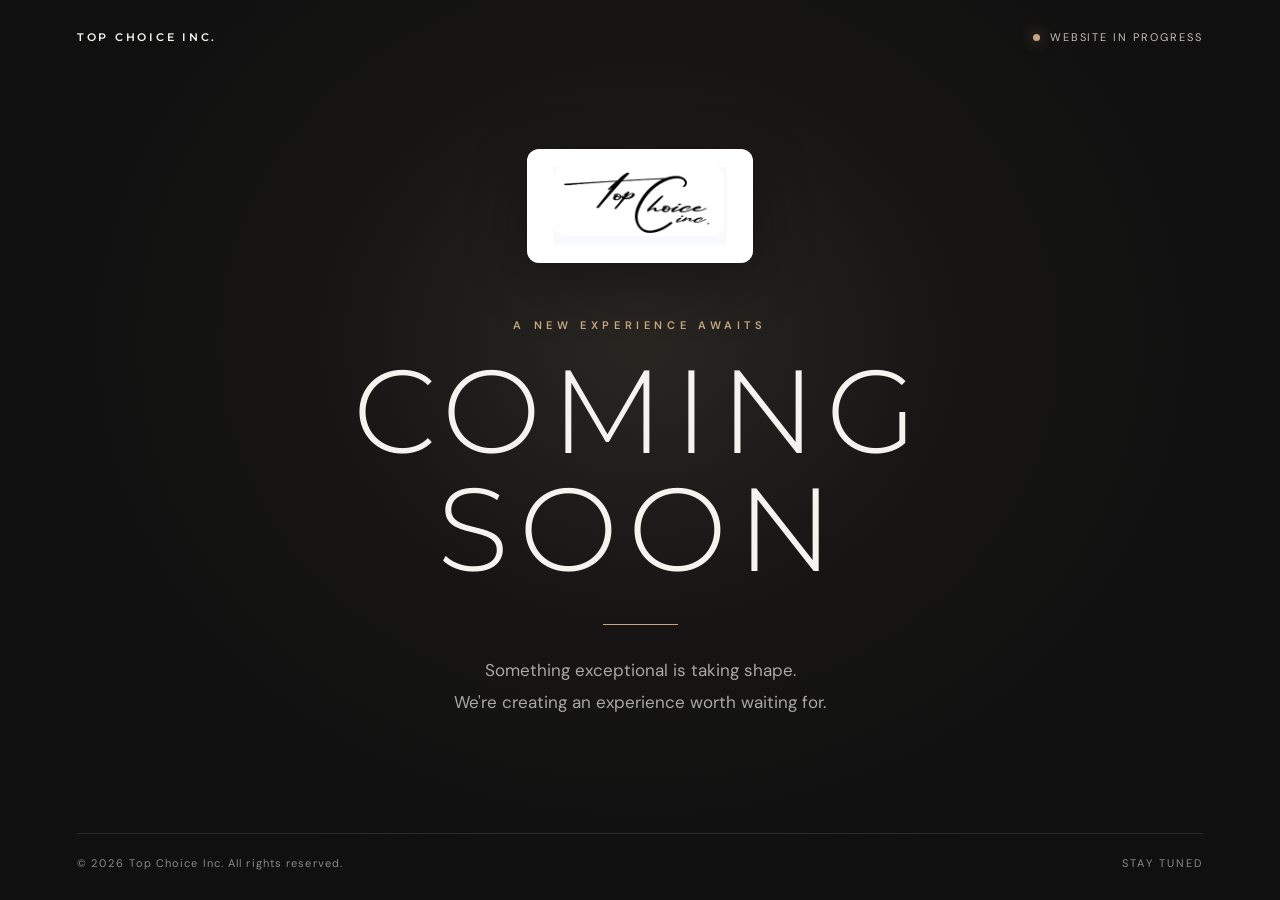
==== index.html @ 530797d7 "Add files via upload" ====
<!doctype html>
<html lang="en">
<head>
  <meta charset="UTF-8" />
  <meta name="viewport" content="width=device-width, initial-scale=1.0" />
  <meta name="theme-color" content="#101010" />
  <meta name="description" content="Top Choice Inc. — Something exceptional is coming soon." />
  <title>Top Choice Inc. | Coming Soon</title>
  <link rel="icon" type="image/png" href="assets/top-choice-logo.png" />
  <link rel="preconnect" href="https://fonts.googleapis.com" />
  <link rel="preconnect" href="https://fonts.gstatic.com" crossorigin />
  <link href="https://fonts.googleapis.com/css2?family=DM+Sans:wght@400;500;600;700&family=Montserrat:wght@300;400;500;600&display=swap" rel="stylesheet" />
  <style>
    :root{color-scheme:dark;--ink:#f5f3ee;--muted:#aaa8a5;--gold:#c4a77d}
    *{box-sizing:border-box}html{min-height:100%}body{margin:0;min-height:100vh;background:#101010;color:var(--ink);font-family:'DM Sans',Arial,sans-serif;overflow-x:hidden}
    body:before{content:"";position:fixed;inset:0;pointer-events:none;background:radial-gradient(ellipse at 50% 38%,#292622 0%,#161514 36%,#101010 72%)}
    .frame{position:relative;min-height:100vh;display:flex;flex-direction:column;padding:30px clamp(24px,6vw,100px)}
    header{display:flex;align-items:center;justify-content:space-between;gap:16px}.brand{font-family:Montserrat,sans-serif;letter-spacing:.25em;font-size:11px;font-weight:600;text-transform:uppercase}.status{display:flex;align-items:center;gap:10px;color:#c6c0b6;font-size:11px;letter-spacing:.18em;text-transform:uppercase}.dot{height:7px;width:7px;background:var(--gold);border-radius:50%;box-shadow:0 0 14px #c4a77d99}
    main{flex:1;display:flex;flex-direction:column;align-items:center;justify-content:center;text-align:center;padding:65px 0 75px}.logo-card{background:#fff;border-radius:12px;padding:18px 26px;display:flex;align-items:center;justify-content:center;box-shadow:0 16px 60px #0005;max-width:min(430px,86vw)}.logo-card img{display:block;width:100%;height:auto;image-rendering:auto}.eyebrow{font-size:11px;font-weight:600;letter-spacing:.42em;text-transform:uppercase;color:var(--gold);margin:55px 0 20px}h1{font-family:Montserrat,Arial,sans-serif;font-size:clamp(48px,10vw,118px);font-weight:300;line-height:1;letter-spacing:.085em;margin:0;text-transform:uppercase}h1 span{display:block}.sub{font-size:clamp(14px,1.6vw,17px);line-height:1.85;color:var(--muted);max-width:450px;margin:30px auto 0}.rule{height:1px;width:75px;background:var(--gold);margin:36px auto 0;opacity:.8}
    footer{border-top:1px solid #ffffff1c;display:flex;justify-content:space-between;align-items:center;gap:16px;padding-top:22px;color:#8d8a86;font-size:11px;letter-spacing:.1em}footer span:last-child{text-transform:uppercase;letter-spacing:.19em}
    .reveal{animation:rise 1.1s ease both}.delay{animation-delay:.2s}.delay2{animation-delay:.4s}@keyframes rise{from{opacity:0;transform:translateY(18px)}to{opacity:1;transform:translateY(0)}}@media(max-width:600px){.frame{padding:23px 22px}header .brand{font-size:9px;letter-spacing:.13em}.status{font-size:9px;letter-spacing:.08em}main{padding:75px 0}.logo-card{padding:12px 18px}.eyebrow{margin-top:45px}h1{font-size:clamp(43px,11vw,72px);letter-spacing:.035em}.sub{margin-top:23px}footer{flex-direction:column;text-align:center;gap:9px}}
    @media(prefers-reduced-motion:reduce){.reveal{animation:none}}
  </style>
</head>
<body>
  <div class="frame">
    <header><div class="brand">Top Choice Inc.</div><div class="status"><span class="dot" aria-hidden="true"></span> Website in progress</div></header>
    <main>
      <div class="logo-card reveal"><img src="assets/top-choice-logo.png" alt="Top Choice Inc. logo" /></div>
      <p class="eyebrow reveal delay">A new experience awaits</p>
      <h1 class="reveal delay"><span>Coming</span><span>Soon</span></h1>
      <div class="rule reveal delay2"></div>
      <p class="sub reveal delay2">Something exceptional is taking shape.<br />We're creating an experience worth waiting for.</p>
    </main>
    <footer><span>© <span id="year">2026</span> Top Choice Inc. All rights reserved.</span><span>Stay tuned</span></footer>
  </div>
  <script>document.getElementById('year').textContent = new Date().getFullYear();</script>
</body>
</html>
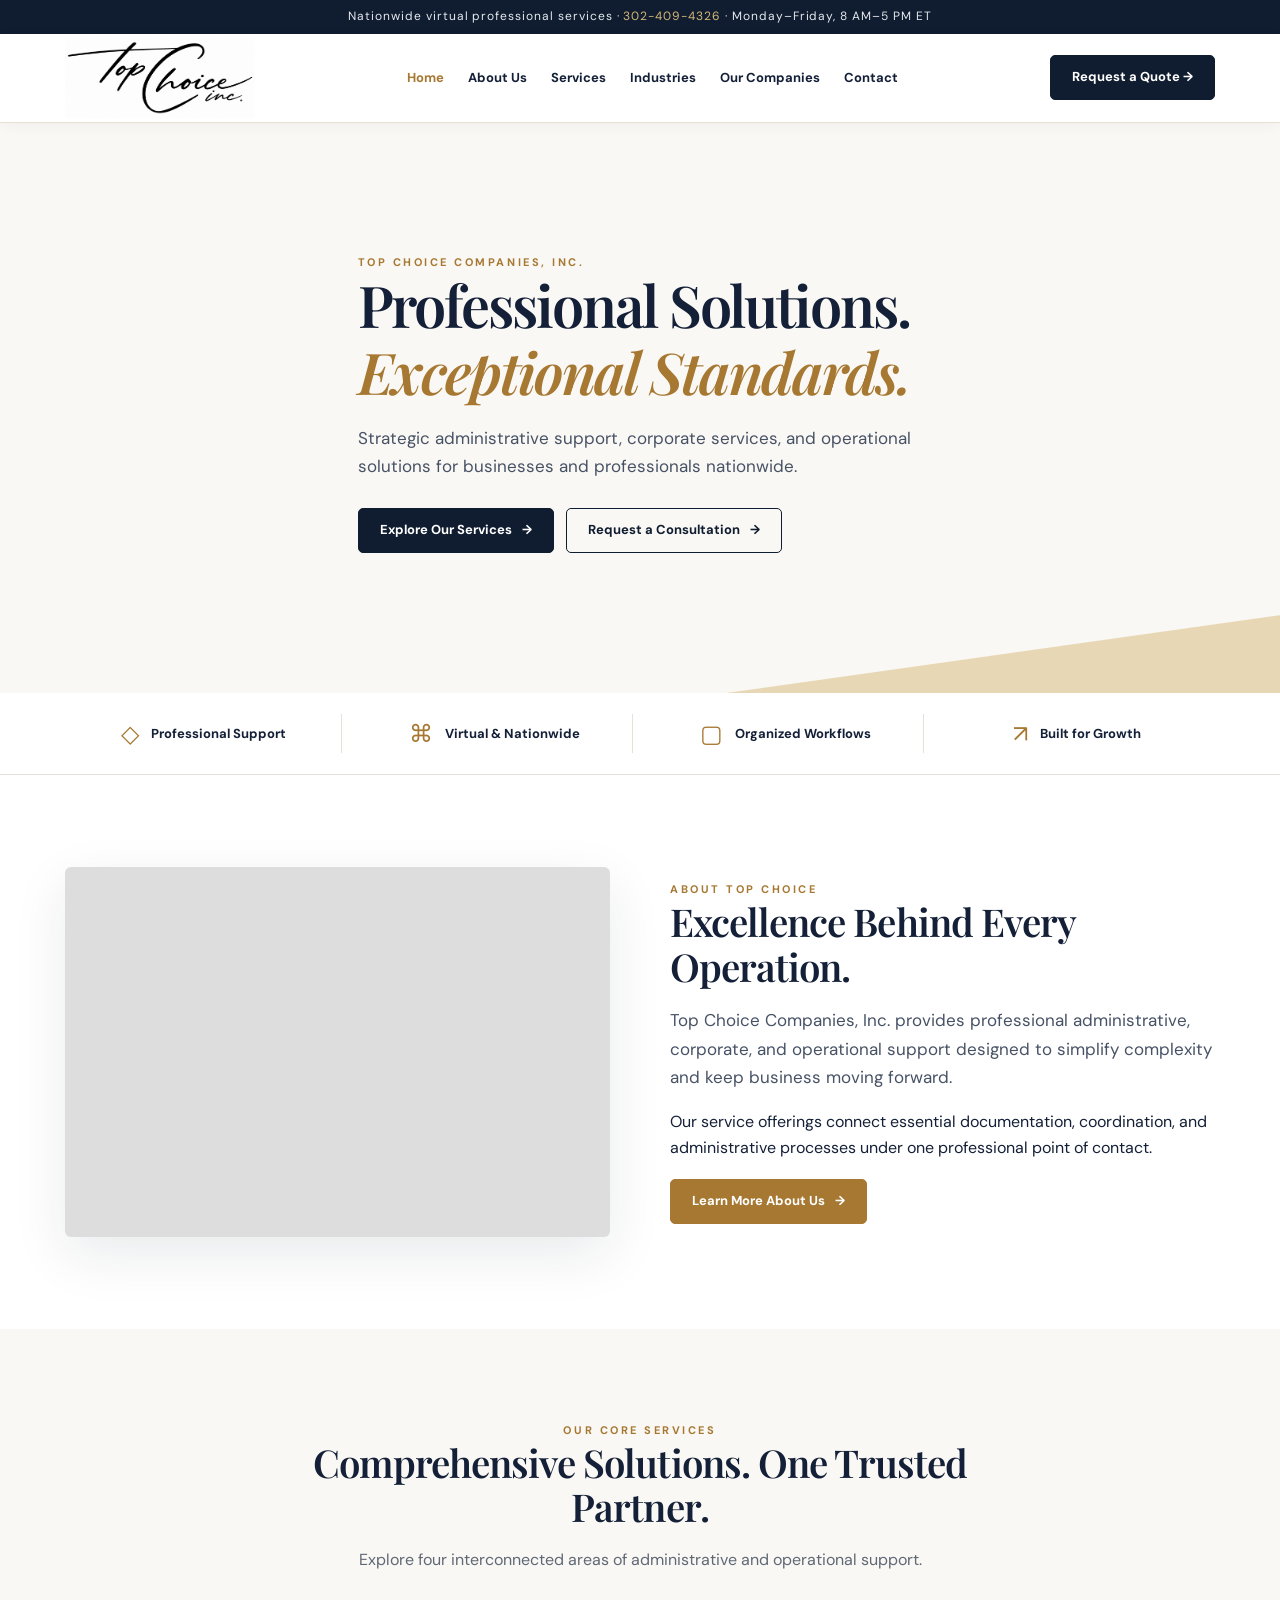
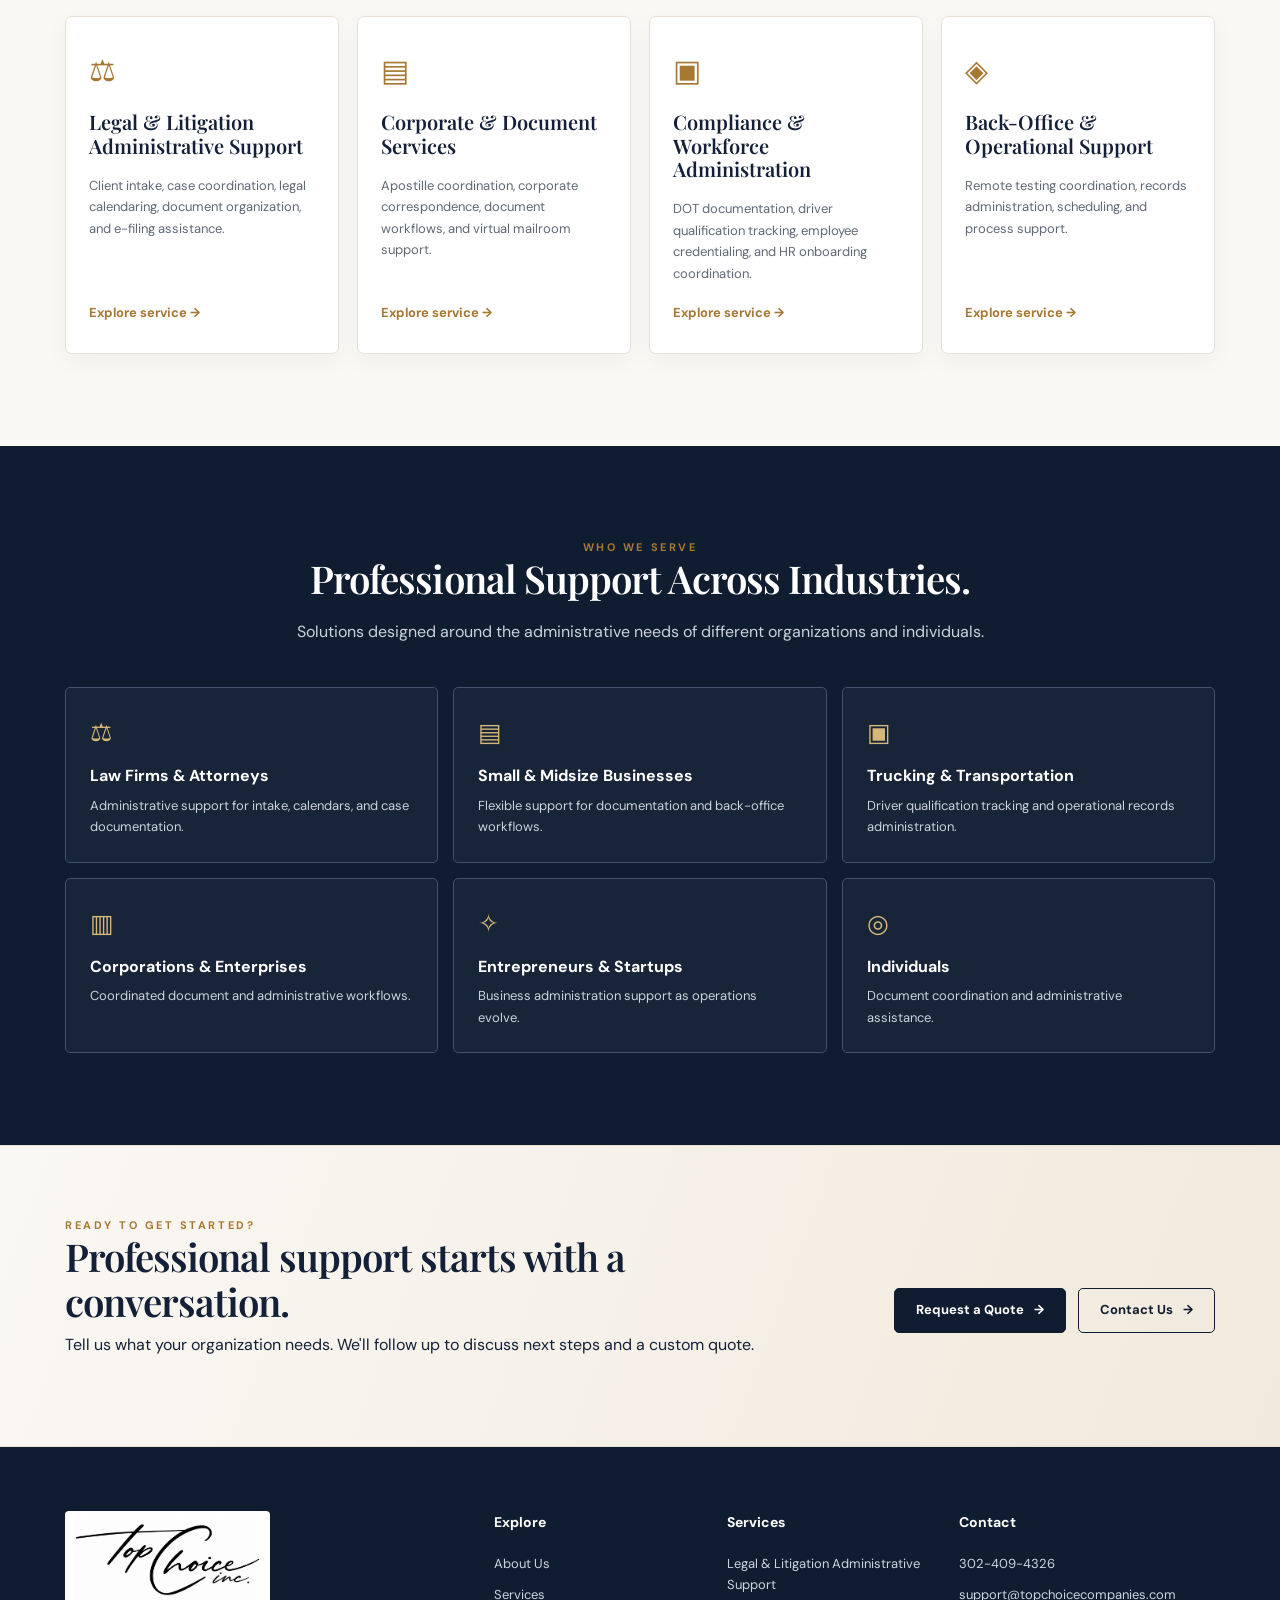
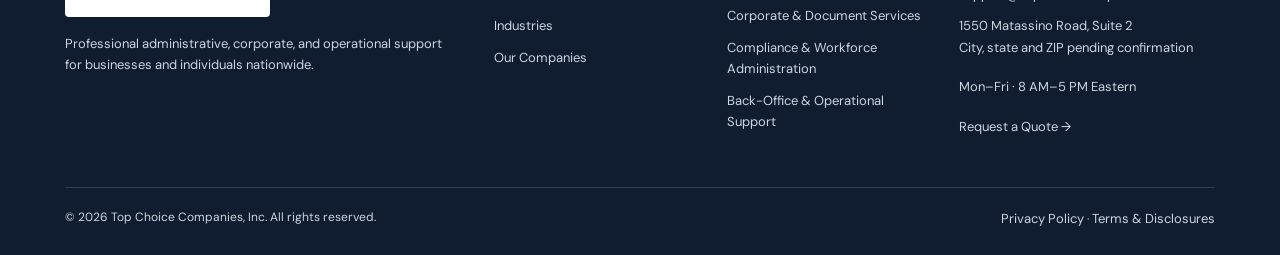
==== commit 6d9134bf: "Add files via upload" ====
--- a/index.html
+++ b/index.html
@@ -1,39 +1 @@
-<!doctype html>
-<html lang="en">
-<head>
-  <meta charset="UTF-8" />
-  <meta name="viewport" content="width=device-width, initial-scale=1.0" />
-  <meta name="theme-color" content="#101010" />
-  <meta name="description" content="Top Choice Inc. — Something exceptional is coming soon." />
-  <title>Top Choice Inc. | Coming Soon</title>
-  <link rel="icon" type="image/png" href="assets/top-choice-logo.png" />
-  <link rel="preconnect" href="https://fonts.googleapis.com" />
-  <link rel="preconnect" href="https://fonts.gstatic.com" crossorigin />
-  <link href="https://fonts.googleapis.com/css2?family=DM+Sans:wght@400;500;600;700&family=Montserrat:wght@300;400;500;600&display=swap" rel="stylesheet" />
-  <style>
-    :root{color-scheme:dark;--ink:#f5f3ee;--muted:#aaa8a5;--gold:#c4a77d}
-    *{box-sizing:border-box}html{min-height:100%}body{margin:0;min-height:100vh;background:#101010;color:var(--ink);font-family:'DM Sans',Arial,sans-serif;overflow-x:hidden}
-    body:before{content:"";position:fixed;inset:0;pointer-events:none;background:radial-gradient(ellipse at 50% 38%,#292622 0%,#161514 36%,#101010 72%)}
-    .frame{position:relative;min-height:100vh;display:flex;flex-direction:column;padding:30px clamp(24px,6vw,100px)}
-    header{display:flex;align-items:center;justify-content:space-between;gap:16px}.brand{font-family:Montserrat,sans-serif;letter-spacing:.25em;font-size:11px;font-weight:600;text-transform:uppercase}.status{display:flex;align-items:center;gap:10px;color:#c6c0b6;font-size:11px;letter-spacing:.18em;text-transform:uppercase}.dot{height:7px;width:7px;background:var(--gold);border-radius:50%;box-shadow:0 0 14px #c4a77d99}
-    main{flex:1;display:flex;flex-direction:column;align-items:center;justify-content:center;text-align:center;padding:65px 0 75px}.logo-card{background:#fff;border-radius:12px;padding:18px 26px;display:flex;align-items:center;justify-content:center;box-shadow:0 16px 60px #0005;max-width:min(430px,86vw)}.logo-card img{display:block;width:100%;height:auto;image-rendering:auto}.eyebrow{font-size:11px;font-weight:600;letter-spacing:.42em;text-transform:uppercase;color:var(--gold);margin:55px 0 20px}h1{font-family:Montserrat,Arial,sans-serif;font-size:clamp(48px,10vw,118px);font-weight:300;line-height:1;letter-spacing:.085em;margin:0;text-transform:uppercase}h1 span{display:block}.sub{font-size:clamp(14px,1.6vw,17px);line-height:1.85;color:var(--muted);max-width:450px;margin:30px auto 0}.rule{height:1px;width:75px;background:var(--gold);margin:36px auto 0;opacity:.8}
-    footer{border-top:1px solid #ffffff1c;display:flex;justify-content:space-between;align-items:center;gap:16px;padding-top:22px;color:#8d8a86;font-size:11px;letter-spacing:.1em}footer span:last-child{text-transform:uppercase;letter-spacing:.19em}
-    .reveal{animation:rise 1.1s ease both}.delay{animation-delay:.2s}.delay2{animation-delay:.4s}@keyframes rise{from{opacity:0;transform:translateY(18px)}to{opacity:1;transform:translateY(0)}}@media(max-width:600px){.frame{padding:23px 22px}header .brand{font-size:9px;letter-spacing:.13em}.status{font-size:9px;letter-spacing:.08em}main{padding:75px 0}.logo-card{padding:12px 18px}.eyebrow{margin-top:45px}h1{font-size:clamp(43px,11vw,72px);letter-spacing:.035em}.sub{margin-top:23px}footer{flex-direction:column;text-align:center;gap:9px}}
-    @media(prefers-reduced-motion:reduce){.reveal{animation:none}}
-  </style>
-</head>
-<body>
-  <div class="frame">
-    <header><div class="brand">Top Choice Inc.</div><div class="status"><span class="dot" aria-hidden="true"></span> Website in progress</div></header>
-    <main>
-      <div class="logo-card reveal"><img src="assets/top-choice-logo.png" alt="Top Choice Inc. logo" /></div>
-      <p class="eyebrow reveal delay">A new experience awaits</p>
-      <h1 class="reveal delay"><span>Coming</span><span>Soon</span></h1>
-      <div class="rule reveal delay2"></div>
-      <p class="sub reveal delay2">Something exceptional is taking shape.<br />We're creating an experience worth waiting for.</p>
-    </main>
-    <footer><span>© <span id="year">2026</span> Top Choice Inc. All rights reserved.</span><span>Stay tuned</span></footer>
-  </div>
-  <script>document.getElementById('year').textContent = new Date().getFullYear();</script>
-</body>
-</html>
+<!doctype html><html lang="en"><head><meta charset="utf-8"><meta name="viewport" content="width=device-width,initial-scale=1"><meta name="theme-color" content="#101d30"><meta name="description" content="Top Choice Companies, Inc. provides professional administrative, corporate, legal support, compliance coordination and back-office services nationwide."><link rel="canonical" href="https://topchoicecompanies.com/"><link rel="stylesheet" href="css/styles.css"><link rel="icon" type="image/png" href="assets/favicon.png"><title>Top Choice Companies, Inc.</title></head><body><a class="skip" href="#main">Skip to content</a><div class="topbar">Nationwide virtual professional services · <a href="tel:+13024094326">302-409-4326</a> · Monday–Friday, 8 AM–5 PM ET</div><header class="header"><div class="container nav"><a href="index.html" class="brand" aria-label="Top Choice Companies home"><img src="assets/logo-original.png" alt="Top Choice Inc. logo"></a><button class="mobile-toggle" id="mobileToggle" aria-label="Open navigation" aria-expanded="false">☰</button><nav class="navlinks" id="navLinks" aria-label="Main navigation"><a href="index.html">Home</a><a href="about.html">About Us</a><a href="services.html">Services</a><a href="industries.html">Industries</a><a href="companies.html">Our Companies</a><a href="contact.html">Contact</a></nav><a class="btn" href="quote.html">Request a Quote →</a></div></header><main id="main"><section class="hero"><div class="container hero-content"><div class="eyebrow">Top Choice Companies, Inc.</div><h1>Professional Solutions.<br><em>Exceptional Standards.</em></h1><p class="lead">Strategic administrative support, corporate services, and operational solutions for businesses and professionals nationwide.</p><div class="actions"><a class="btn " href="services.html">Explore Our Services <span aria-hidden="true">→</span></a><a class="btn outline" href="contact.html">Request a Consultation <span aria-hidden="true">→</span></a></div></div></section><div class="trust"><div class="container trust-inner"><span><b>◇</b> Professional Support</span><span><b>⌘</b> Virtual & Nationwide</span><span><b>▢</b> Organized Workflows</span><span><b>↗</b> Built for Growth</span></div></div><section class="section white"><div class="container split"><div class="photo office" role="img" aria-label="Modern professional office"></div><div><div class="eyebrow">About Top Choice</div><h2>Excellence Behind Every Operation.</h2><p class="lead">Top Choice Companies, Inc. provides professional administrative, corporate, and operational support designed to simplify complexity and keep business moving forward.</p><p>Our service offerings connect essential documentation, coordination, and administrative processes under one professional point of contact.</p><a class="btn gold" href="about.html">Learn More About Us <span aria-hidden="true">→</span></a></div></div></section><section class="section"><div class="container"><div class="section-head"><div class="eyebrow">Our core services</div><h2>Comprehensive Solutions. One Trusted Partner.</h2><p>Explore four interconnected areas of administrative and operational support.</p></div><div class="cards"><article class="card"><div class="icon" aria-hidden="true">⚖</div><h3>Legal & Litigation Administrative Support</h3><p>Client intake, case coordination, legal calendaring, document organization, and e-filing assistance.</p><a href="legal-administration.html">Explore service →</a></article><article class="card"><div class="icon" aria-hidden="true">▤</div><h3>Corporate & Document Services</h3><p>Apostille coordination, corporate correspondence, document workflows, and virtual mailroom support.</p><a href="corporate-document-services.html">Explore service →</a></article><article class="card"><div class="icon" aria-hidden="true">▣</div><h3>Compliance & Workforce Administration</h3><p>DOT documentation, driver qualification tracking, employee credentialing, and HR onboarding coordination.</p><a href="compliance-workforce.html">Explore service →</a></article><article class="card"><div class="icon" aria-hidden="true">◈</div><h3>Back-Office & Operational Support</h3><p>Remote testing coordination, records administration, scheduling, and process support.</p><a href="back-office.html">Explore service →</a></article></div></div></section><section class="section navy"><div class="container"><div class="section-head"><div class="eyebrow">Who we serve</div><h2>Professional Support Across Industries.</h2><p>Solutions designed around the administrative needs of different organizations and individuals.</p></div><div class="industries"><div class="industry"><div class="icon">⚖</div><strong>Law Firms & Attorneys</strong><p>Administrative support for intake, calendars, and case documentation.</p></div><div class="industry"><div class="icon">▤</div><strong>Small & Midsize Businesses</strong><p>Flexible support for documentation and back-office workflows.</p></div><div class="industry"><div class="icon">▣</div><strong>Trucking & Transportation</strong><p>Driver qualification tracking and operational records administration.</p></div><div class="industry"><div class="icon">▥</div><strong>Corporations & Enterprises</strong><p>Coordinated document and administrative workflows.</p></div><div class="industry"><div class="icon">✧</div><strong>Entrepreneurs & Startups</strong><p>Business administration support as operations evolve.</p></div><div class="industry"><div class="icon">◎</div><strong>Individuals</strong><p>Document coordination and administrative assistance.</p></div></div></div></section><section class="cta"><div class="container cta-inner"><div><div class="eyebrow">Ready to get started?</div><h2>Professional support starts with a conversation.</h2><p>Tell us what your organization needs. We'll follow up to discuss next steps and a custom quote.</p></div><div class="actions"><a class="btn " href="quote.html">Request a Quote <span aria-hidden="true">→</span></a><a class="btn outline" href="contact.html">Contact Us <span aria-hidden="true">→</span></a></div></div></section></main><footer class="footer"><div class="container"><div class="footer-grid"><div><div class="footer-logo"><img src="assets/logo-original.png" alt="Top Choice Inc."></div><p>Professional administrative, corporate, and operational support for businesses and individuals nationwide.</p></div><div><h4>Explore</h4><a href="about.html">About Us</a><a href="services.html">Services</a><a href="industries.html">Industries</a><a href="companies.html">Our Companies</a></div><div><h4>Services</h4><a href="legal-administration.html">Legal & Litigation Administrative Support</a><a href="corporate-document-services.html">Corporate & Document Services</a><a href="compliance-workforce.html">Compliance & Workforce Administration</a><a href="back-office.html">Back-Office & Operational Support</a></div><div><h4>Contact</h4><a href="tel:+13024094326">302-409-4326</a><a href="mailto:support@topchoicecompanies.com">support@topchoicecompanies.com</a><p>1550 Matassino Road, Suite 2<br>City, state and ZIP pending confirmation</p><p>Mon–Fri · 8 AM–5 PM Eastern</p><a href="quote.html">Request a Quote →</a></div></div><div class="copyright"><span>© 2026 Top Choice Companies, Inc. All rights reserved.</span><span><a href="privacy.html" style="display:inline">Privacy Policy</a> · <a href="terms.html" style="display:inline">Terms & Disclosures</a></span></div></div></footer><script src="js/navigation.js" defer></script><script src="js/chat-config.js" defer></script></body></html>
--- a/css/styles.css
+++ b/css/styles.css
@@ -0,0 +1,2 @@
+@import url('https://fonts.googleapis.com/css2?family=DM+Sans:wght@400;500;600;700&family=Playfair+Display:wght@400;500;600;700&display=swap');
+:root{--navy:#101d30;--navy2:#182b44;--gold:#a67832;--goldlight:#d5b778;--ivory:#faf8f4;--paper:#fff;--ink:#142037;--muted:#5f6875;--line:#e7e0d6;--shadow:0 18px 55px rgba(16,29,48,.09)}*{box-sizing:border-box}html{scroll-behavior:smooth}body{margin:0;background:var(--ivory);color:var(--ink);font-family:'DM Sans',Arial,sans-serif;line-height:1.65}a{color:inherit;text-decoration:none}img{max-width:100%}button,input,select,textarea{font:inherit}button{cursor:pointer}.container{max-width:1200px;margin:auto;padding:0 25px}.topbar{background:var(--navy);color:#e5e9ee;text-align:center;font-size:12px;padding:7px 15px;letter-spacing:.08em}.topbar a{color:var(--goldlight)}.header{background:rgba(255,255,255,.97);position:sticky;top:0;z-index:20;border-bottom:1px solid var(--line);box-shadow:0 2px 14px #1020300b}.nav{display:flex;align-items:center;justify-content:space-between;gap:22px;min-height:88px}.brand{width:190px;display:block;flex-shrink:0}.brand img{display:block;width:100%;mix-blend-mode:multiply}.navlinks{display:flex;align-items:center;gap:24px;font-size:13px;font-weight:700}.navlinks a:hover,.navlinks a.active{color:var(--gold)}.btn{display:inline-flex;align-items:center;justify-content:center;gap:10px;padding:13px 21px;border:1px solid var(--navy);background:var(--navy);color:white;font-size:13px;font-weight:700;border-radius:5px;transition:.2s;line-height:1.3}.btn:hover{transform:translateY(-2px);box-shadow:0 7px 20px #10203022}.btn.gold{background:var(--gold);border-color:var(--gold);color:white}.btn.outline{background:transparent;color:var(--navy)}.btn.light{border-color:white;color:white;background:transparent}.mobile-toggle{display:none;background:none;border:0;font-size:28px;color:var(--navy)}.eyebrow{text-transform:uppercase;color:var(--gold);font-weight:700;letter-spacing:.23em;font-size:11px}.eyebrow.light{color:var(--goldlight)}h1,h2,h3{font-family:'Playfair Display',Georgia,serif;line-height:1.17;font-weight:600;margin:0 0 18px}h1{font-size:clamp(39px,4.5vw,68px);letter-spacing:-.035em}h2{font-size:clamp(31px,3vw,46px);letter-spacing:-.025em}h3{font-size:24px}p{margin:0 0 18px}.lead{font-size:17px;color:#475265;max-width:660px}.hero{position:relative;overflow:hidden;background:linear-gradient(95deg,#faf8f4 0%,#faf8f4 41%,rgba(250,248,244,.8) 60%,rgba(250,248,244,.15) 100%),url('https://images.unsplash.com/photo-1497366754035-f200968a6e72?auto=format&fit=crop&w=1800&q=85') center/cover;min-height:570px;display:flex;align-items:center}.hero:after{content:'';position:absolute;right:-15%;bottom:-120px;width:60%;height:170px;background:var(--goldlight);transform:rotate(-8deg);opacity:.5}.hero-content{position:relative;z-index:1;padding-top:75px;padding-bottom:85px}.hero h1{max-width:760px}.hero h1 em{font-style:italic;color:var(--gold)}.hero .lead{max-width:565px}.actions{display:flex;gap:12px;flex-wrap:wrap;margin-top:28px}.trust{background:#fff;border-bottom:1px solid var(--line)}.trust-inner{display:grid;grid-template-columns:repeat(4,1fr);padding-top:21px;padding-bottom:21px;gap:14px}.trust span{display:flex;align-items:center;justify-content:center;gap:12px;font-size:13px;font-weight:700;border-right:1px solid var(--line)}.trust span:last-child{border:0}.trust b{color:var(--gold);font-size:24px;font-weight:400}.section{padding:92px 0}.section.white{background:white}.section.navy{background:var(--navy);color:white}.section-head{text-align:center;max-width:790px;margin:0 auto 42px}.section-head p{color:var(--muted)}.section.navy .section-head p{color:#cbd3dd}.split{display:grid;grid-template-columns:1fr 1fr;gap:60px;align-items:center}.photo{min-height:370px;background:#ddd center/cover;border-radius:6px;box-shadow:var(--shadow);position:relative}.photo.office{background-image:url('https://images.unsplash.com/photo-1497366811353-6870744d04b2?auto=format&fit=crop&w=1200&q=85')}.photo.desk{background-image:url('https://images.unsplash.com/photo-1497366858526-0766cadbe8fa?auto=format&fit=crop&w=1200&q=85')}.photo.building{background-image:url('https://images.unsplash.com/photo-1486406146926-c627a92ad1ab?auto=format&fit=crop&w=1200&q=85')}.photo:after{content:'';position:absolute;left:-14px;bottom:-14px;right:14px;top:14px;border:1px solid var(--goldlight);border-radius:6px;z-index:-1}.cards{display:grid;grid-template-columns:repeat(4,1fr);gap:18px}.card{background:white;border:1px solid var(--line);border-radius:7px;padding:29px 23px;box-shadow:0 8px 24px #1420370a;display:flex;flex-direction:column;transition:.2s}.card:hover{transform:translateY(-4px);box-shadow:var(--shadow)}.card .icon{font-size:30px;color:var(--gold);margin-bottom:15px}.card h3{font-size:20px}.card p{font-size:13px;color:var(--muted);flex:1}.card a{font-weight:700;color:var(--gold);font-size:13px}.industries{display:grid;grid-template-columns:repeat(3,1fr);gap:15px}.industry{border:1px solid #41526a;padding:24px;background:#ffffff08;border-radius:5px}.industry strong{display:block;font-size:16px;margin:10px 0 5px}.industry p{color:#cbd3dd;font-size:13px;margin:0}.industry .icon{font-size:25px;color:var(--goldlight)}.cta{background:linear-gradient(110deg,#faf8f4,#f1e9dc);border-top:1px solid #e8dfd2;border-bottom:1px solid #e8dfd2;padding:70px 0}.cta-inner{display:flex;align-items:center;justify-content:space-between;gap:30px}.cta h2{max-width:690px;margin-bottom:8px}.page-hero{background:linear-gradient(120deg,#faf8f4,#f2e9da);padding:84px 0 72px;border-bottom:1px solid var(--line)}.page-hero h1{font-size:clamp(38px,4vw,58px);max-width:930px}.page-hero p{max-width:730px}.detail-grid{display:grid;grid-template-columns:repeat(2,1fr);gap:22px}.detail{background:white;border:1px solid var(--line);padding:32px;border-radius:7px}.detail h3{font-size:23px}.detail ul{padding-left:18px;color:#536071}.detail li{margin:9px 0}.breadcrumbs{font-size:12px;color:var(--muted);margin-bottom:18px}.breadcrumbs a{color:var(--gold)}.form-layout{display:grid;grid-template-columns:1.35fr .65fr;gap:45px;align-items:start}.form-card{background:white;padding:36px;border:1px solid var(--line);border-radius:8px;box-shadow:var(--shadow)}.field-grid{display:grid;grid-template-columns:1fr 1fr;gap:18px}.field{margin-bottom:19px}.field label{display:block;font-weight:700;font-size:12px;margin-bottom:7px}.field input,.field textarea,.field select{width:100%;padding:12px 13px;border:1px solid #d9d5ce;border-radius:4px;background:#fff;color:var(--ink);outline-color:var(--gold)}.field textarea{min-height:125px;resize:vertical}.field small{color:var(--muted)}.note{font-size:12px;color:var(--muted);line-height:1.6}.status{display:none;padding:12px;margin:15px 0;border-radius:4px;background:#edf4ed;color:#1e572b}.sidebar{background:var(--navy);color:white;padding:34px;border-radius:6px}.sidebar h3{font-size:25px}.sidebar a{color:#e4c58b}.sidebar p{color:#d5dce5;font-size:14px}.footer{background:var(--navy);color:#cdd5e0;padding:64px 0 25px}.footer-grid{display:grid;grid-template-columns:2fr 1fr 1fr 1.3fr;gap:36px}.footer h4{color:white;font-size:14px;margin:0 0 18px}.footer a{display:block;font-size:13px;margin-bottom:10px}.footer a:hover{color:var(--goldlight)}.footer p{font-size:13px}.footer-logo{background:white;border-radius:4px;width:205px;padding:8px;margin-bottom:16px}.copyright{border-top:1px solid #ffffff25;margin-top:40px;padding-top:20px;font-size:12px;display:flex;justify-content:space-between;gap:12px;flex-wrap:wrap}.tag{display:inline-block;border:1px solid #d7c7ae;padding:5px 10px;color:var(--gold);font-size:11px;letter-spacing:.1em;text-transform:uppercase;margin:0 6px 8px 0}.list-check{padding:0;list-style:none}.list-check li{padding:9px 0 9px 29px;position:relative}.list-check li:before{content:'✓';position:absolute;left:0;color:var(--gold);font-weight:700}.company-feature{display:grid;grid-template-columns:1fr 1fr;gap:45px;align-items:center;background:white;border:1px solid var(--line);padding:35px;border-radius:7px}.company-feature .photo{min-height:300px}.skip{position:absolute;top:-100px;left:10px;background:white;padding:12px;z-index:30}.skip:focus{top:10px}.sr-only{position:absolute;width:1px;height:1px;padding:0;margin:-1px;overflow:hidden;clip:rect(0,0,0,0);white-space:nowrap;border:0}@media(max-width:1050px){.navlinks{gap:13px}.brand{width:160px}.cards{grid-template-columns:repeat(2,1fr)}.footer-grid{grid-template-columns:repeat(2,1fr)}}@media(max-width:760px){.nav{min-height:74px}.brand{width:155px}.mobile-toggle{display:block}.navlinks{display:none;position:absolute;top:74px;left:0;right:0;background:white;padding:22px 25px;box-shadow:0 20px 30px #0002;flex-direction:column;align-items:stretch;gap:15px}.navlinks.open{display:flex}.nav>.btn{display:none}.hero{min-height:590px;background:linear-gradient(90deg,rgba(250,248,244,.95),rgba(250,248,244,.82)),url('https://images.unsplash.com/photo-1497366754035-f200968a6e72?auto=format&fit=crop&w=1000&q=75') center/cover}.hero-content{padding-top:60px;padding-bottom:60px}.trust-inner{grid-template-columns:repeat(2,1fr)}.trust span:nth-child(2){border:0}.split,.form-layout,.company-feature,.detail-grid{grid-template-columns:1fr}.section{padding:65px 0}.cards,.industries{grid-template-columns:1fr 1fr}.cta-inner{display:block}.cta .actions{margin-top:25px}.footer-grid{grid-template-columns:1fr 1fr}.photo{min-height:300px}.field-grid{grid-template-columns:1fr}.form-card{padding:22px}}@media(max-width:470px){.cards,.industries,.footer-grid{grid-template-columns:1fr}.trust span{font-size:11px}.actions .btn{width:100%}.page-hero{padding:60px 0}.container{padding:0 19px}}
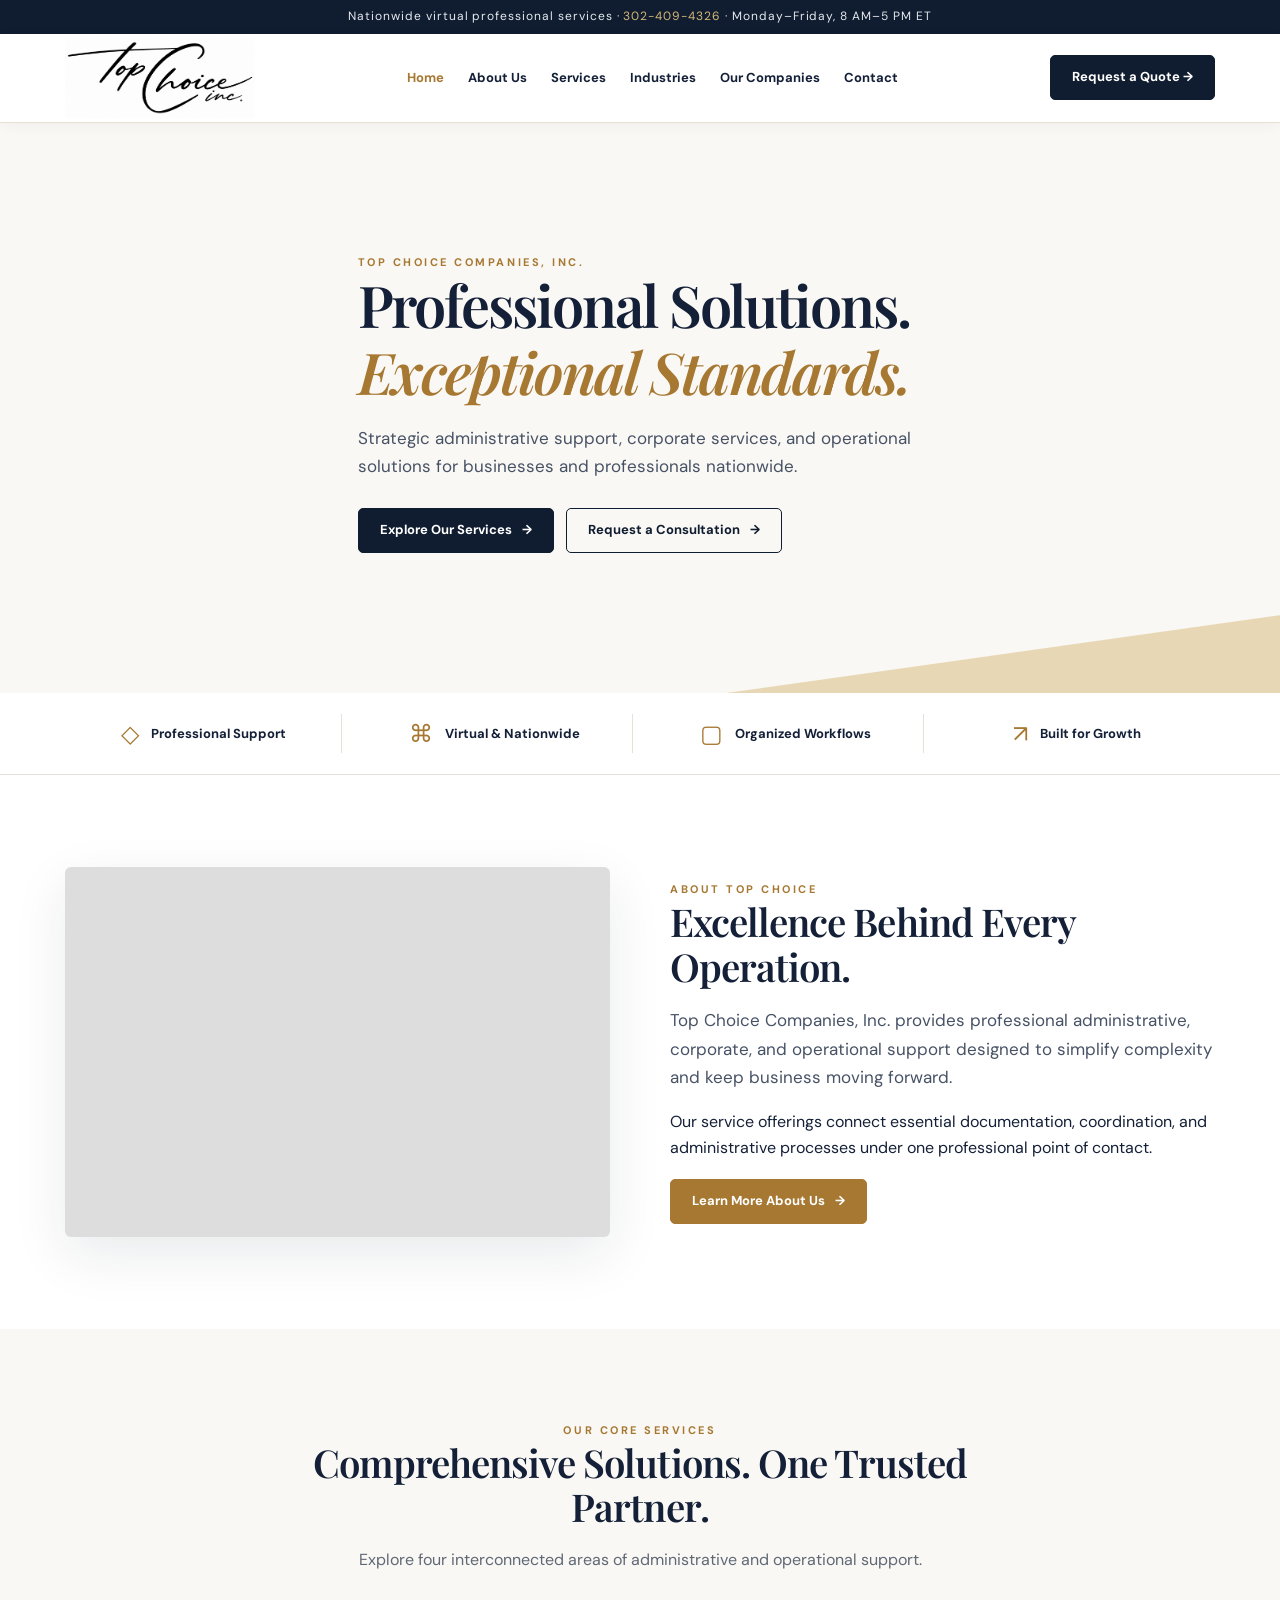
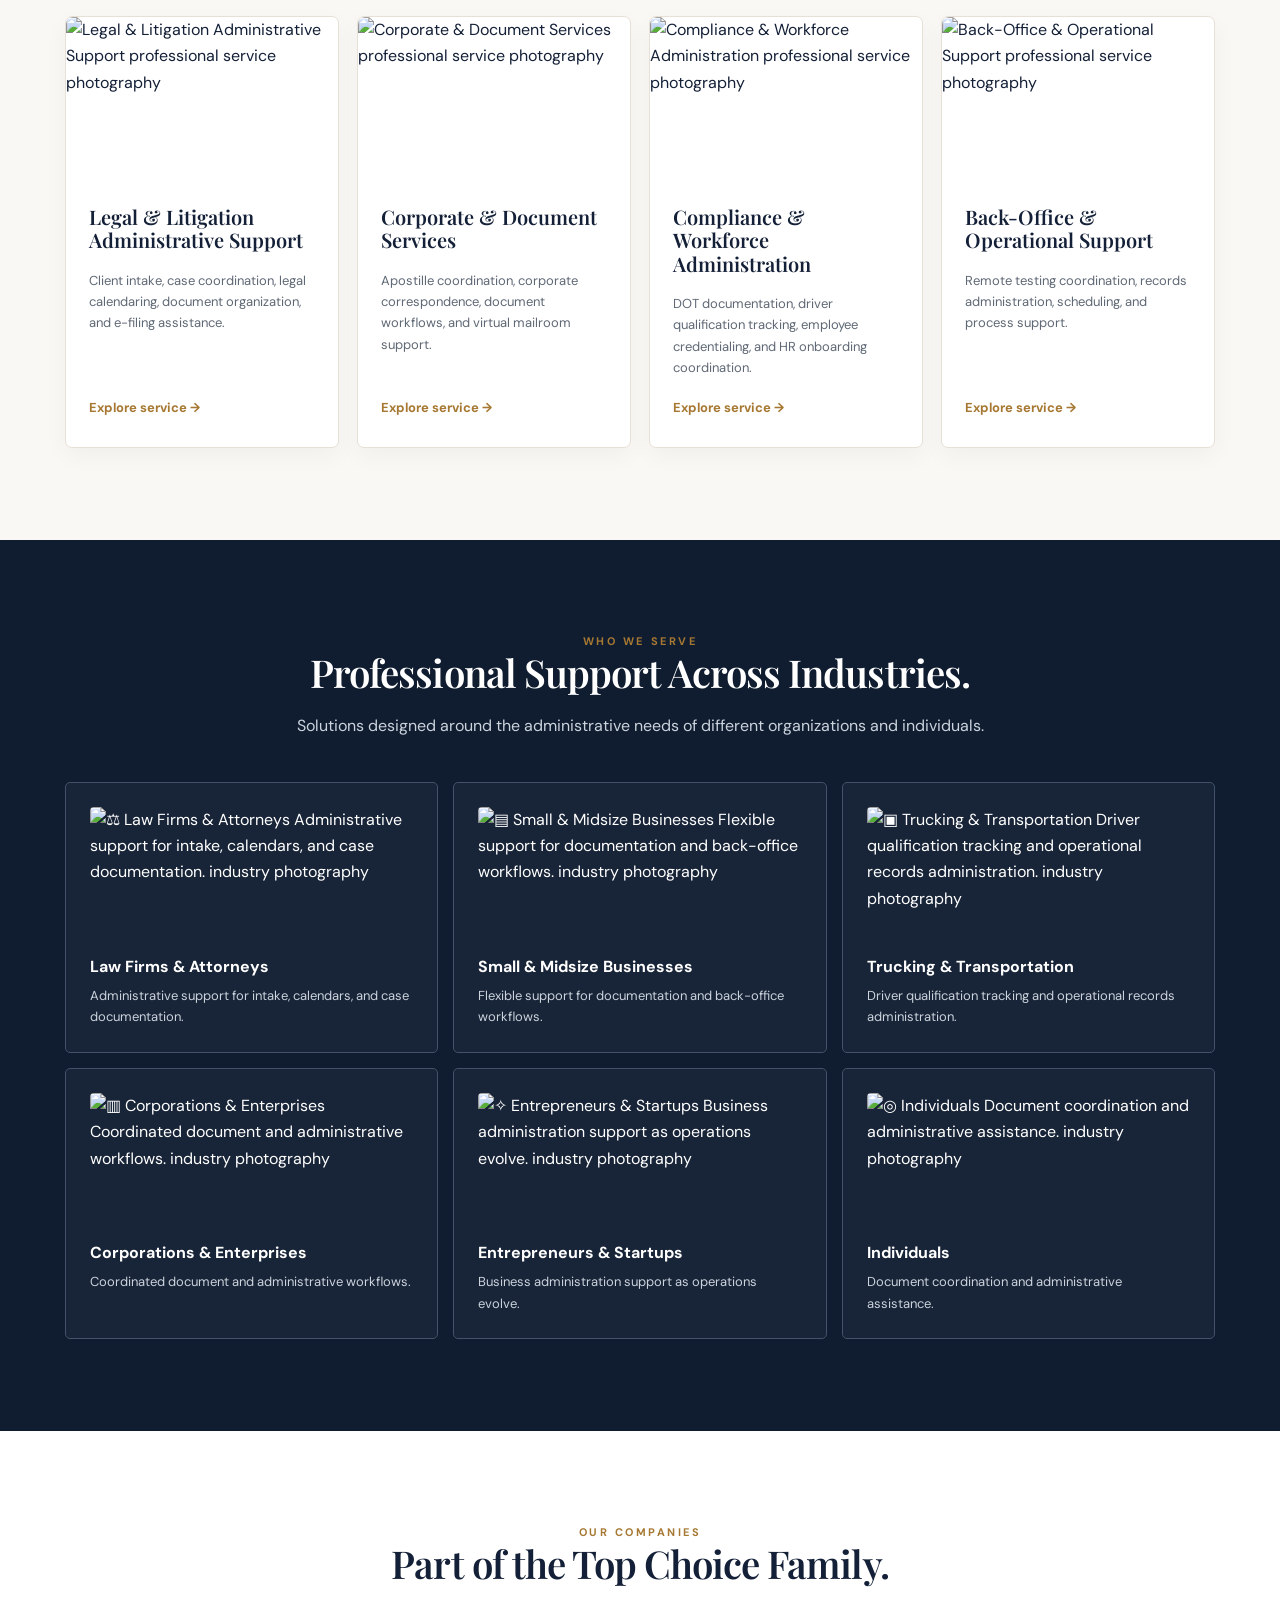
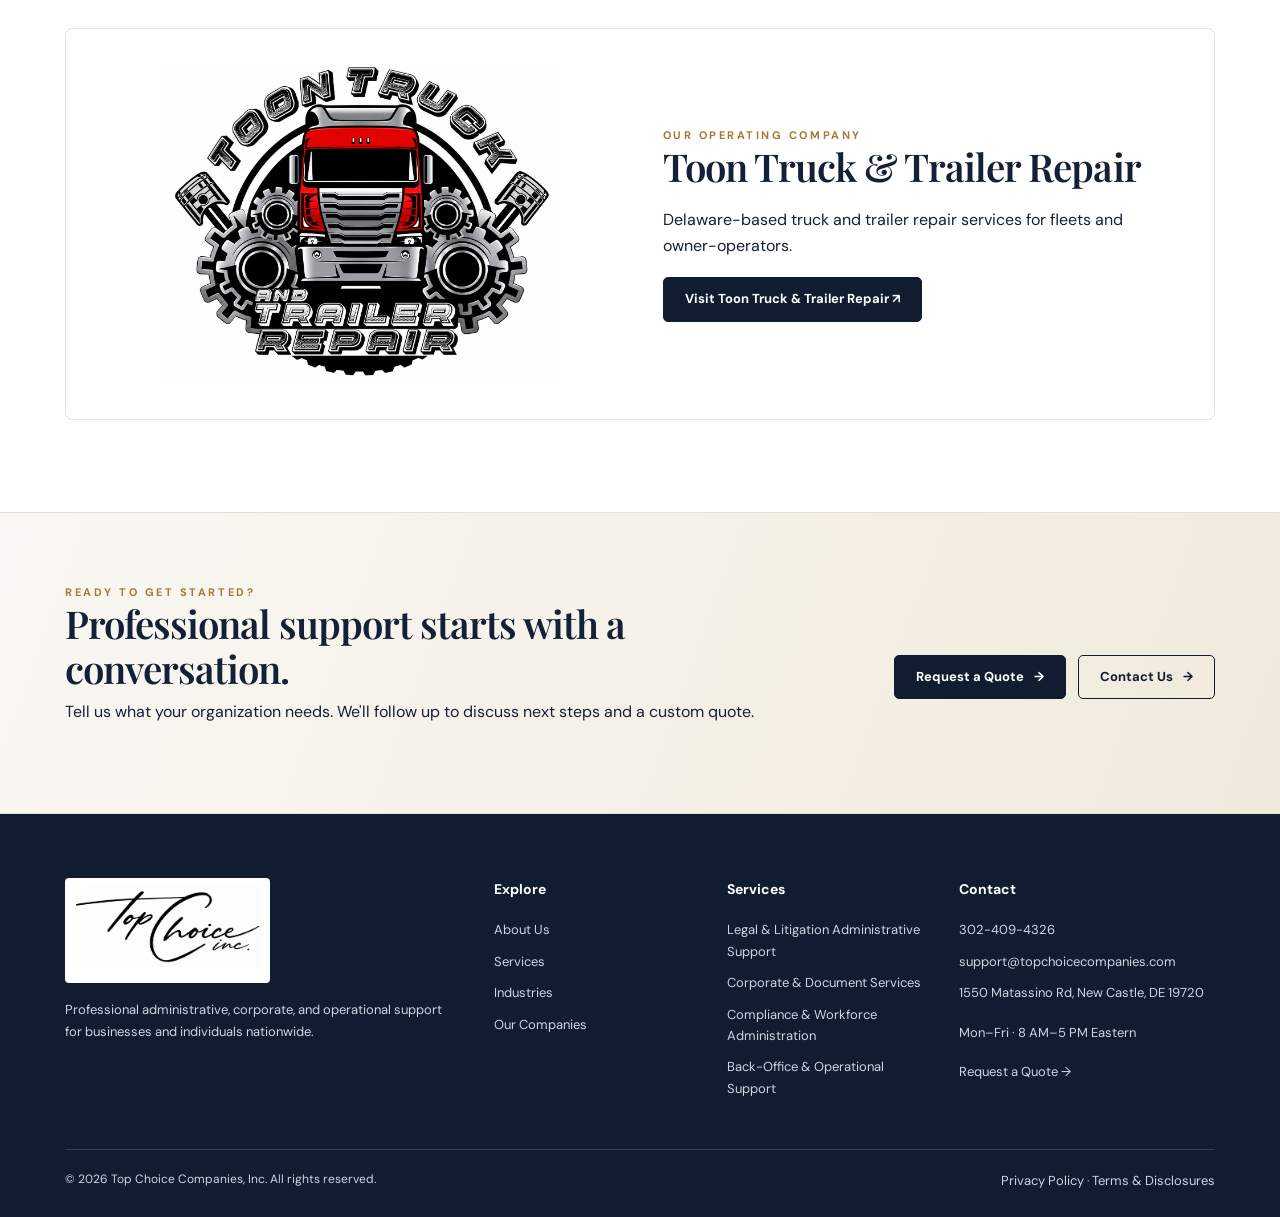
==== commit e43f937b: "Add files via upload" ====
--- a/index.html
+++ b/index.html
@@ -1 +1,2 @@
-<!doctype html><html lang="en"><head><meta charset="utf-8"><meta name="viewport" content="width=device-width,initial-scale=1"><meta name="theme-color" content="#101d30"><meta name="description" content="Top Choice Companies, Inc. provides professional administrative, corporate, legal support, compliance coordination and back-office services nationwide."><link rel="canonical" href="https://topchoicecompanies.com/"><link rel="stylesheet" href="css/styles.css"><link rel="icon" type="image/png" href="assets/favicon.png"><title>Top Choice Companies, Inc.</title></head><body><a class="skip" href="#main">Skip to content</a><div class="topbar">Nationwide virtual professional services · <a href="tel:+13024094326">302-409-4326</a> · Monday–Friday, 8 AM–5 PM ET</div><header class="header"><div class="container nav"><a href="index.html" class="brand" aria-label="Top Choice Companies home"><img src="assets/logo-original.png" alt="Top Choice Inc. logo"></a><button class="mobile-toggle" id="mobileToggle" aria-label="Open navigation" aria-expanded="false">☰</button><nav class="navlinks" id="navLinks" aria-label="Main navigation"><a href="index.html">Home</a><a href="about.html">About Us</a><a href="services.html">Services</a><a href="industries.html">Industries</a><a href="companies.html">Our Companies</a><a href="contact.html">Contact</a></nav><a class="btn" href="quote.html">Request a Quote →</a></div></header><main id="main"><section class="hero"><div class="container hero-content"><div class="eyebrow">Top Choice Companies, Inc.</div><h1>Professional Solutions.<br><em>Exceptional Standards.</em></h1><p class="lead">Strategic administrative support, corporate services, and operational solutions for businesses and professionals nationwide.</p><div class="actions"><a class="btn " href="services.html">Explore Our Services <span aria-hidden="true">→</span></a><a class="btn outline" href="contact.html">Request a Consultation <span aria-hidden="true">→</span></a></div></div></section><div class="trust"><div class="container trust-inner"><span><b>◇</b> Professional Support</span><span><b>⌘</b> Virtual & Nationwide</span><span><b>▢</b> Organized Workflows</span><span><b>↗</b> Built for Growth</span></div></div><section class="section white"><div class="container split"><div class="photo office" role="img" aria-label="Modern professional office"></div><div><div class="eyebrow">About Top Choice</div><h2>Excellence Behind Every Operation.</h2><p class="lead">Top Choice Companies, Inc. provides professional administrative, corporate, and operational support designed to simplify complexity and keep business moving forward.</p><p>Our service offerings connect essential documentation, coordination, and administrative processes under one professional point of contact.</p><a class="btn gold" href="about.html">Learn More About Us <span aria-hidden="true">→</span></a></div></div></section><section class="section"><div class="container"><div class="section-head"><div class="eyebrow">Our core services</div><h2>Comprehensive Solutions. One Trusted Partner.</h2><p>Explore four interconnected areas of administrative and operational support.</p></div><div class="cards"><article class="card"><div class="icon" aria-hidden="true">⚖</div><h3>Legal & Litigation Administrative Support</h3><p>Client intake, case coordination, legal calendaring, document organization, and e-filing assistance.</p><a href="legal-administration.html">Explore service →</a></article><article class="card"><div class="icon" aria-hidden="true">▤</div><h3>Corporate & Document Services</h3><p>Apostille coordination, corporate correspondence, document workflows, and virtual mailroom support.</p><a href="corporate-document-services.html">Explore service →</a></article><article class="card"><div class="icon" aria-hidden="true">▣</div><h3>Compliance & Workforce Administration</h3><p>DOT documentation, driver qualification tracking, employee credentialing, and HR onboarding coordination.</p><a href="compliance-workforce.html">Explore service →</a></article><article class="card"><div class="icon" aria-hidden="true">◈</div><h3>Back-Office & Operational Support</h3><p>Remote testing coordination, records administration, scheduling, and process support.</p><a href="back-office.html">Explore service →</a></article></div></div></section><section class="section navy"><div class="container"><div class="section-head"><div class="eyebrow">Who we serve</div><h2>Professional Support Across Industries.</h2><p>Solutions designed around the administrative needs of different organizations and individuals.</p></div><div class="industries"><div class="industry"><div class="icon">⚖</div><strong>Law Firms & Attorneys</strong><p>Administrative support for intake, calendars, and case documentation.</p></div><div class="industry"><div class="icon">▤</div><strong>Small & Midsize Businesses</strong><p>Flexible support for documentation and back-office workflows.</p></div><div class="industry"><div class="icon">▣</div><strong>Trucking & Transportation</strong><p>Driver qualification tracking and operational records administration.</p></div><div class="industry"><div class="icon">▥</div><strong>Corporations & Enterprises</strong><p>Coordinated document and administrative workflows.</p></div><div class="industry"><div class="icon">✧</div><strong>Entrepreneurs & Startups</strong><p>Business administration support as operations evolve.</p></div><div class="industry"><div class="icon">◎</div><strong>Individuals</strong><p>Document coordination and administrative assistance.</p></div></div></div></section><section class="cta"><div class="container cta-inner"><div><div class="eyebrow">Ready to get started?</div><h2>Professional support starts with a conversation.</h2><p>Tell us what your organization needs. We'll follow up to discuss next steps and a custom quote.</p></div><div class="actions"><a class="btn " href="quote.html">Request a Quote <span aria-hidden="true">→</span></a><a class="btn outline" href="contact.html">Contact Us <span aria-hidden="true">→</span></a></div></div></section></main><footer class="footer"><div class="container"><div class="footer-grid"><div><div class="footer-logo"><img src="assets/logo-original.png" alt="Top Choice Inc."></div><p>Professional administrative, corporate, and operational support for businesses and individuals nationwide.</p></div><div><h4>Explore</h4><a href="about.html">About Us</a><a href="services.html">Services</a><a href="industries.html">Industries</a><a href="companies.html">Our Companies</a></div><div><h4>Services</h4><a href="legal-administration.html">Legal & Litigation Administrative Support</a><a href="corporate-document-services.html">Corporate & Document Services</a><a href="compliance-workforce.html">Compliance & Workforce Administration</a><a href="back-office.html">Back-Office & Operational Support</a></div><div><h4>Contact</h4><a href="tel:+13024094326">302-409-4326</a><a href="mailto:support@topchoicecompanies.com">support@topchoicecompanies.com</a><p>1550 Matassino Road, Suite 2<br>City, state and ZIP pending confirmation</p><p>Mon–Fri · 8 AM–5 PM Eastern</p><a href="quote.html">Request a Quote →</a></div></div><div class="copyright"><span>© 2026 Top Choice Companies, Inc. All rights reserved.</span><span><a href="privacy.html" style="display:inline">Privacy Policy</a> · <a href="terms.html" style="display:inline">Terms & Disclosures</a></span></div></div></footer><script src="js/navigation.js" defer></script><script src="js/chat-config.js" defer></script></body></html>+<!DOCTYPE html>
+<html lang="en"><head><meta charset="utf-8"/><meta content="width=device-width,initial-scale=1" name="viewport"/><meta content="#101d30" name="theme-color"/><meta content="Top Choice Companies, Inc. provides professional administrative, corporate, legal support, compliance coordination and back-office services nationwide." name="description"/><link href="https://topchoicecompanies.com/" rel="canonical"/><link href="css/styles.css" rel="stylesheet"/><link href="assets/favicon.png" rel="icon" type="image/png"/><title>Top Choice Companies, Inc.</title></head><body><a class="skip" href="#main">Skip to content</a><div class="topbar">Nationwide virtual professional services · <a href="tel:+13024094326">302-409-4326</a> · Monday–Friday, 8 AM–5 PM ET</div><header class="header"><div class="container nav"><a aria-label="Top Choice Companies home" class="brand" href="index.html"><img alt="Top Choice Inc. logo" src="assets/logo-original.png"/></a><button aria-expanded="false" aria-label="Open navigation" class="mobile-toggle" id="mobileToggle">☰</button><nav aria-label="Main navigation" class="navlinks" id="navLinks"><a href="index.html">Home</a><a href="about.html">About Us</a><a href="services.html">Services</a><a href="industries.html">Industries</a><a href="companies.html">Our Companies</a><a href="contact.html">Contact</a></nav><a class="btn" href="quote.html">Request a Quote →</a></div></header><main id="main"><section class="hero"><div class="container hero-content"><div class="eyebrow">Top Choice Companies, Inc.</div><h1>Professional Solutions.<br/><em>Exceptional Standards.</em></h1><p class="lead">Strategic administrative support, corporate services, and operational solutions for businesses and professionals nationwide.</p><div class="actions"><a class="btn" href="services.html">Explore Our Services <span aria-hidden="true">→</span></a><a class="btn outline" href="contact.html">Request a Consultation <span aria-hidden="true">→</span></a></div></div></section><div class="trust"><div class="container trust-inner"><span><b>◇</b> Professional Support</span><span><b>⌘</b> Virtual &amp; Nationwide</span><span><b>▢</b> Organized Workflows</span><span><b>↗</b> Built for Growth</span></div></div><section class="section white"><div class="container split"><div aria-label="Modern professional office" class="photo office" role="img"></div><div><div class="eyebrow">About Top Choice</div><h2>Excellence Behind Every Operation.</h2><p class="lead">Top Choice Companies, Inc. provides professional administrative, corporate, and operational support designed to simplify complexity and keep business moving forward.</p><p>Our service offerings connect essential documentation, coordination, and administrative processes under one professional point of contact.</p><a class="btn gold" href="about.html">Learn More About Us <span aria-hidden="true">→</span></a></div></div></section><section class="section"><div class="container"><div class="section-head"><div class="eyebrow">Our core services</div><h2>Comprehensive Solutions. One Trusted Partner.</h2><p>Explore four interconnected areas of administrative and operational support.</p></div><div class="cards"><article class="card"><img alt="Legal &amp; Litigation Administrative Support professional service photography" class="service-photo" loading="lazy" src="https://images.unsplash.com/photo-1589829545856-d10d557cf95f?auto=format&amp;fit=crop&amp;w=900&amp;q=85"/><h3>Legal &amp; Litigation Administrative Support</h3><p>Client intake, case coordination, legal calendaring, document organization, and e-filing assistance.</p><a href="legal-administration.html">Explore service →</a></article><article class="card"><img alt="Corporate &amp; Document Services professional service photography" class="service-photo" loading="lazy" src="https://images.unsplash.com/photo-1450101499163-c8848c66ca85?auto=format&amp;fit=crop&amp;w=900&amp;q=85"/><h3>Corporate &amp; Document Services</h3><p>Apostille coordination, corporate correspondence, document workflows, and virtual mailroom support.</p><a href="corporate-document-services.html">Explore service →</a></article><article class="card"><img alt="Compliance &amp; Workforce Administration professional service photography" class="service-photo" loading="lazy" src="https://images.unsplash.com/photo-1586528116311-ad8dd3c8310d?auto=format&amp;fit=crop&amp;w=900&amp;q=85"/><h3>Compliance &amp; Workforce Administration</h3><p>DOT documentation, driver qualification tracking, employee credentialing, and HR onboarding coordination.</p><a href="compliance-workforce.html">Explore service →</a></article><article class="card"><img alt="Back-Office &amp; Operational Support professional service photography" class="service-photo" loading="lazy" src="https://images.unsplash.com/photo-1497366754035-f200968a6e72?auto=format&amp;fit=crop&amp;w=900&amp;q=85"/><h3>Back-Office &amp; Operational Support</h3><p>Remote testing coordination, records administration, scheduling, and process support.</p><a href="back-office.html">Explore service →</a></article></div></div></section><section class="section navy"><div class="container"><div class="section-head"><div class="eyebrow">Who we serve</div><h2>Professional Support Across Industries.</h2><p>Solutions designed around the administrative needs of different organizations and individuals.</p></div><div class="industries"><div class="industry"><img alt="⚖ Law Firms &amp; Attorneys Administrative support for intake, calendars, and case documentation. industry photography" class="industry-photo" loading="lazy" src="https://images.unsplash.com/photo-1589829545856-d10d557cf95f?auto=format&amp;fit=crop&amp;w=700&amp;q=80"/><strong>Law Firms &amp; Attorneys</strong><p>Administrative support for intake, calendars, and case documentation.</p></div><div class="industry"><img alt="▤ Small &amp; Midsize Businesses Flexible support for documentation and back-office workflows. industry photography" class="industry-photo" loading="lazy" src="https://images.unsplash.com/photo-1497366811353-6870744d04b2?auto=format&amp;fit=crop&amp;w=700&amp;q=80"/><strong>Small &amp; Midsize Businesses</strong><p>Flexible support for documentation and back-office workflows.</p></div><div class="industry"><img alt="▣ Trucking &amp; Transportation Driver qualification tracking and operational records administration. industry photography" class="industry-photo" loading="lazy" src="https://images.unsplash.com/photo-1601584115197-04ecc0da31d7?auto=format&amp;fit=crop&amp;w=700&amp;q=80"/><strong>Trucking &amp; Transportation</strong><p>Driver qualification tracking and operational records administration.</p></div><div class="industry"><img alt="▥ Corporations &amp; Enterprises Coordinated document and administrative workflows. industry photography" class="industry-photo" loading="lazy" src="https://images.unsplash.com/photo-1486406146926-c627a92ad1ab?auto=format&amp;fit=crop&amp;w=700&amp;q=80"/><strong>Corporations &amp; Enterprises</strong><p>Coordinated document and administrative workflows.</p></div><div class="industry"><img alt="✧ Entrepreneurs &amp; Startups Business administration support as operations evolve. industry photography" class="industry-photo" loading="lazy" src="https://images.unsplash.com/photo-1497366754035-f200968a6e72?auto=format&amp;fit=crop&amp;w=700&amp;q=80"/><strong>Entrepreneurs &amp; Startups</strong><p>Business administration support as operations evolve.</p></div><div class="industry"><img alt="◎ Individuals Document coordination and administrative assistance. industry photography" class="industry-photo" loading="lazy" src="https://images.unsplash.com/photo-1450101499163-c8848c66ca85?auto=format&amp;fit=crop&amp;w=700&amp;q=80"/><strong>Individuals</strong><p>Document coordination and administrative assistance.</p></div></div></div></section><section class="section white"><div class="container"><div class="section-head"><div class="eyebrow">Our companies</div><h2>Part of the Top Choice Family.</h2></div><div class="company-feature"><img alt="Toon Truck and Trailer Repair logo" class="subsidiary-logo" loading="lazy" src="assets/toon-truck-trailer-repair.png"/><div><div class="eyebrow">Our operating company</div><h2>Toon Truck &amp; Trailer Repair</h2><p>Delaware-based truck and trailer repair services for fleets and owner-operators.</p><a class="btn" href="https://toontrucktrailerrepair.com/" rel="noopener noreferrer" target="_blank">Visit Toon Truck &amp; Trailer Repair ↗</a></div></div></div></section><section class="cta"><div class="container cta-inner"><div><div class="eyebrow">Ready to get started?</div><h2>Professional support starts with a conversation.</h2><p>Tell us what your organization needs. We'll follow up to discuss next steps and a custom quote.</p></div><div class="actions"><a class="btn" href="quote.html">Request a Quote <span aria-hidden="true">→</span></a><a class="btn outline" href="contact.html">Contact Us <span aria-hidden="true">→</span></a></div></div></section></main><footer class="footer"><div class="container"><div class="footer-grid"><div><div class="footer-logo"><img alt="Top Choice Inc." src="assets/logo-original.png"/></div><p>Professional administrative, corporate, and operational support for businesses and individuals nationwide.</p></div><div><h4>Explore</h4><a href="about.html">About Us</a><a href="services.html">Services</a><a href="industries.html">Industries</a><a href="companies.html">Our Companies</a></div><div><h4>Services</h4><a href="legal-administration.html">Legal &amp; Litigation Administrative Support</a><a href="corporate-document-services.html">Corporate &amp; Document Services</a><a href="compliance-workforce.html">Compliance &amp; Workforce Administration</a><a href="back-office.html">Back-Office &amp; Operational Support</a></div><div><h4>Contact</h4><a href="tel:+13024094326">302-409-4326</a><a href="mailto:support@topchoicecompanies.com">support@topchoicecompanies.com</a><p>1550 Matassino Rd, New Castle, DE 19720</p><p>Mon–Fri · 8 AM–5 PM Eastern</p><a href="quote.html">Request a Quote →</a></div></div><div class="copyright"><span>© 2026 Top Choice Companies, Inc. All rights reserved.</span><span><a href="privacy.html" style="display:inline">Privacy Policy</a> · <a href="terms.html" style="display:inline">Terms &amp; Disclosures</a></span></div></div></footer><script defer="" src="js/navigation.js"></script><script defer="" src="js/chat-config.js"></script></body></html>
--- a/css/styles.css
+++ b/css/styles.css
@@ -1,2 +1,10 @@
 @import url('https://fonts.googleapis.com/css2?family=DM+Sans:wght@400;500;600;700&family=Playfair+Display:wght@400;500;600;700&display=swap');
 :root{--navy:#101d30;--navy2:#182b44;--gold:#a67832;--goldlight:#d5b778;--ivory:#faf8f4;--paper:#fff;--ink:#142037;--muted:#5f6875;--line:#e7e0d6;--shadow:0 18px 55px rgba(16,29,48,.09)}*{box-sizing:border-box}html{scroll-behavior:smooth}body{margin:0;background:var(--ivory);color:var(--ink);font-family:'DM Sans',Arial,sans-serif;line-height:1.65}a{color:inherit;text-decoration:none}img{max-width:100%}button,input,select,textarea{font:inherit}button{cursor:pointer}.container{max-width:1200px;margin:auto;padding:0 25px}.topbar{background:var(--navy);color:#e5e9ee;text-align:center;font-size:12px;padding:7px 15px;letter-spacing:.08em}.topbar a{color:var(--goldlight)}.header{background:rgba(255,255,255,.97);position:sticky;top:0;z-index:20;border-bottom:1px solid var(--line);box-shadow:0 2px 14px #1020300b}.nav{display:flex;align-items:center;justify-content:space-between;gap:22px;min-height:88px}.brand{width:190px;display:block;flex-shrink:0}.brand img{display:block;width:100%;mix-blend-mode:multiply}.navlinks{display:flex;align-items:center;gap:24px;font-size:13px;font-weight:700}.navlinks a:hover,.navlinks a.active{color:var(--gold)}.btn{display:inline-flex;align-items:center;justify-content:center;gap:10px;padding:13px 21px;border:1px solid var(--navy);background:var(--navy);color:white;font-size:13px;font-weight:700;border-radius:5px;transition:.2s;line-height:1.3}.btn:hover{transform:translateY(-2px);box-shadow:0 7px 20px #10203022}.btn.gold{background:var(--gold);border-color:var(--gold);color:white}.btn.outline{background:transparent;color:var(--navy)}.btn.light{border-color:white;color:white;background:transparent}.mobile-toggle{display:none;background:none;border:0;font-size:28px;color:var(--navy)}.eyebrow{text-transform:uppercase;color:var(--gold);font-weight:700;letter-spacing:.23em;font-size:11px}.eyebrow.light{color:var(--goldlight)}h1,h2,h3{font-family:'Playfair Display',Georgia,serif;line-height:1.17;font-weight:600;margin:0 0 18px}h1{font-size:clamp(39px,4.5vw,68px);letter-spacing:-.035em}h2{font-size:clamp(31px,3vw,46px);letter-spacing:-.025em}h3{font-size:24px}p{margin:0 0 18px}.lead{font-size:17px;color:#475265;max-width:660px}.hero{position:relative;overflow:hidden;background:linear-gradient(95deg,#faf8f4 0%,#faf8f4 41%,rgba(250,248,244,.8) 60%,rgba(250,248,244,.15) 100%),url('https://images.unsplash.com/photo-1497366754035-f200968a6e72?auto=format&fit=crop&w=1800&q=85') center/cover;min-height:570px;display:flex;align-items:center}.hero:after{content:'';position:absolute;right:-15%;bottom:-120px;width:60%;height:170px;background:var(--goldlight);transform:rotate(-8deg);opacity:.5}.hero-content{position:relative;z-index:1;padding-top:75px;padding-bottom:85px}.hero h1{max-width:760px}.hero h1 em{font-style:italic;color:var(--gold)}.hero .lead{max-width:565px}.actions{display:flex;gap:12px;flex-wrap:wrap;margin-top:28px}.trust{background:#fff;border-bottom:1px solid var(--line)}.trust-inner{display:grid;grid-template-columns:repeat(4,1fr);padding-top:21px;padding-bottom:21px;gap:14px}.trust span{display:flex;align-items:center;justify-content:center;gap:12px;font-size:13px;font-weight:700;border-right:1px solid var(--line)}.trust span:last-child{border:0}.trust b{color:var(--gold);font-size:24px;font-weight:400}.section{padding:92px 0}.section.white{background:white}.section.navy{background:var(--navy);color:white}.section-head{text-align:center;max-width:790px;margin:0 auto 42px}.section-head p{color:var(--muted)}.section.navy .section-head p{color:#cbd3dd}.split{display:grid;grid-template-columns:1fr 1fr;gap:60px;align-items:center}.photo{min-height:370px;background:#ddd center/cover;border-radius:6px;box-shadow:var(--shadow);position:relative}.photo.office{background-image:url('https://images.unsplash.com/photo-1497366811353-6870744d04b2?auto=format&fit=crop&w=1200&q=85')}.photo.desk{background-image:url('https://images.unsplash.com/photo-1497366858526-0766cadbe8fa?auto=format&fit=crop&w=1200&q=85')}.photo.building{background-image:url('https://images.unsplash.com/photo-1486406146926-c627a92ad1ab?auto=format&fit=crop&w=1200&q=85')}.photo:after{content:'';position:absolute;left:-14px;bottom:-14px;right:14px;top:14px;border:1px solid var(--goldlight);border-radius:6px;z-index:-1}.cards{display:grid;grid-template-columns:repeat(4,1fr);gap:18px}.card{background:white;border:1px solid var(--line);border-radius:7px;padding:29px 23px;box-shadow:0 8px 24px #1420370a;display:flex;flex-direction:column;transition:.2s}.card:hover{transform:translateY(-4px);box-shadow:var(--shadow)}.card .icon{font-size:30px;color:var(--gold);margin-bottom:15px}.card h3{font-size:20px}.card p{font-size:13px;color:var(--muted);flex:1}.card a{font-weight:700;color:var(--gold);font-size:13px}.industries{display:grid;grid-template-columns:repeat(3,1fr);gap:15px}.industry{border:1px solid #41526a;padding:24px;background:#ffffff08;border-radius:5px}.industry strong{display:block;font-size:16px;margin:10px 0 5px}.industry p{color:#cbd3dd;font-size:13px;margin:0}.industry .icon{font-size:25px;color:var(--goldlight)}.cta{background:linear-gradient(110deg,#faf8f4,#f1e9dc);border-top:1px solid #e8dfd2;border-bottom:1px solid #e8dfd2;padding:70px 0}.cta-inner{display:flex;align-items:center;justify-content:space-between;gap:30px}.cta h2{max-width:690px;margin-bottom:8px}.page-hero{background:linear-gradient(120deg,#faf8f4,#f2e9da);padding:84px 0 72px;border-bottom:1px solid var(--line)}.page-hero h1{font-size:clamp(38px,4vw,58px);max-width:930px}.page-hero p{max-width:730px}.detail-grid{display:grid;grid-template-columns:repeat(2,1fr);gap:22px}.detail{background:white;border:1px solid var(--line);padding:32px;border-radius:7px}.detail h3{font-size:23px}.detail ul{padding-left:18px;color:#536071}.detail li{margin:9px 0}.breadcrumbs{font-size:12px;color:var(--muted);margin-bottom:18px}.breadcrumbs a{color:var(--gold)}.form-layout{display:grid;grid-template-columns:1.35fr .65fr;gap:45px;align-items:start}.form-card{background:white;padding:36px;border:1px solid var(--line);border-radius:8px;box-shadow:var(--shadow)}.field-grid{display:grid;grid-template-columns:1fr 1fr;gap:18px}.field{margin-bottom:19px}.field label{display:block;font-weight:700;font-size:12px;margin-bottom:7px}.field input,.field textarea,.field select{width:100%;padding:12px 13px;border:1px solid #d9d5ce;border-radius:4px;background:#fff;color:var(--ink);outline-color:var(--gold)}.field textarea{min-height:125px;resize:vertical}.field small{color:var(--muted)}.note{font-size:12px;color:var(--muted);line-height:1.6}.status{display:none;padding:12px;margin:15px 0;border-radius:4px;background:#edf4ed;color:#1e572b}.sidebar{background:var(--navy);color:white;padding:34px;border-radius:6px}.sidebar h3{font-size:25px}.sidebar a{color:#e4c58b}.sidebar p{color:#d5dce5;font-size:14px}.footer{background:var(--navy);color:#cdd5e0;padding:64px 0 25px}.footer-grid{display:grid;grid-template-columns:2fr 1fr 1fr 1.3fr;gap:36px}.footer h4{color:white;font-size:14px;margin:0 0 18px}.footer a{display:block;font-size:13px;margin-bottom:10px}.footer a:hover{color:var(--goldlight)}.footer p{font-size:13px}.footer-logo{background:white;border-radius:4px;width:205px;padding:8px;margin-bottom:16px}.copyright{border-top:1px solid #ffffff25;margin-top:40px;padding-top:20px;font-size:12px;display:flex;justify-content:space-between;gap:12px;flex-wrap:wrap}.tag{display:inline-block;border:1px solid #d7c7ae;padding:5px 10px;color:var(--gold);font-size:11px;letter-spacing:.1em;text-transform:uppercase;margin:0 6px 8px 0}.list-check{padding:0;list-style:none}.list-check li{padding:9px 0 9px 29px;position:relative}.list-check li:before{content:'✓';position:absolute;left:0;color:var(--gold);font-weight:700}.company-feature{display:grid;grid-template-columns:1fr 1fr;gap:45px;align-items:center;background:white;border:1px solid var(--line);padding:35px;border-radius:7px}.company-feature .photo{min-height:300px}.skip{position:absolute;top:-100px;left:10px;background:white;padding:12px;z-index:30}.skip:focus{top:10px}.sr-only{position:absolute;width:1px;height:1px;padding:0;margin:-1px;overflow:hidden;clip:rect(0,0,0,0);white-space:nowrap;border:0}@media(max-width:1050px){.navlinks{gap:13px}.brand{width:160px}.cards{grid-template-columns:repeat(2,1fr)}.footer-grid{grid-template-columns:repeat(2,1fr)}}@media(max-width:760px){.nav{min-height:74px}.brand{width:155px}.mobile-toggle{display:block}.navlinks{display:none;position:absolute;top:74px;left:0;right:0;background:white;padding:22px 25px;box-shadow:0 20px 30px #0002;flex-direction:column;align-items:stretch;gap:15px}.navlinks.open{display:flex}.nav>.btn{display:none}.hero{min-height:590px;background:linear-gradient(90deg,rgba(250,248,244,.95),rgba(250,248,244,.82)),url('https://images.unsplash.com/photo-1497366754035-f200968a6e72?auto=format&fit=crop&w=1000&q=75') center/cover}.hero-content{padding-top:60px;padding-bottom:60px}.trust-inner{grid-template-columns:repeat(2,1fr)}.trust span:nth-child(2){border:0}.split,.form-layout,.company-feature,.detail-grid{grid-template-columns:1fr}.section{padding:65px 0}.cards,.industries{grid-template-columns:1fr 1fr}.cta-inner{display:block}.cta .actions{margin-top:25px}.footer-grid{grid-template-columns:1fr 1fr}.photo{min-height:300px}.field-grid{grid-template-columns:1fr}.form-card{padding:22px}}@media(max-width:470px){.cards,.industries,.footer-grid{grid-template-columns:1fr}.trust span{font-size:11px}.actions .btn{width:100%}.page-hero{padding:60px 0}.container{padding:0 19px}}
+
+/* Photo-based service and industry presentation */
+.service-photo{display:block;width:calc(100% + 46px);max-width:none;height:165px;object-fit:cover;margin:-29px -23px 23px;border-radius:7px 7px 0 0}
+.card{overflow:hidden}
+.industry-photo{width:100%;height:132px;object-fit:cover;display:block;border-radius:4px;margin-bottom:15px}
+.subsidiary-logo{display:block;width:100%;max-width:400px;max-height:350px;object-fit:contain;margin:auto}
+.company-feature{grid-template-columns:minmax(0,1fr) minmax(0,1fr)}
+@media(max-width:760px){.company-feature{grid-template-columns:1fr}.service-photo{height:190px}}
